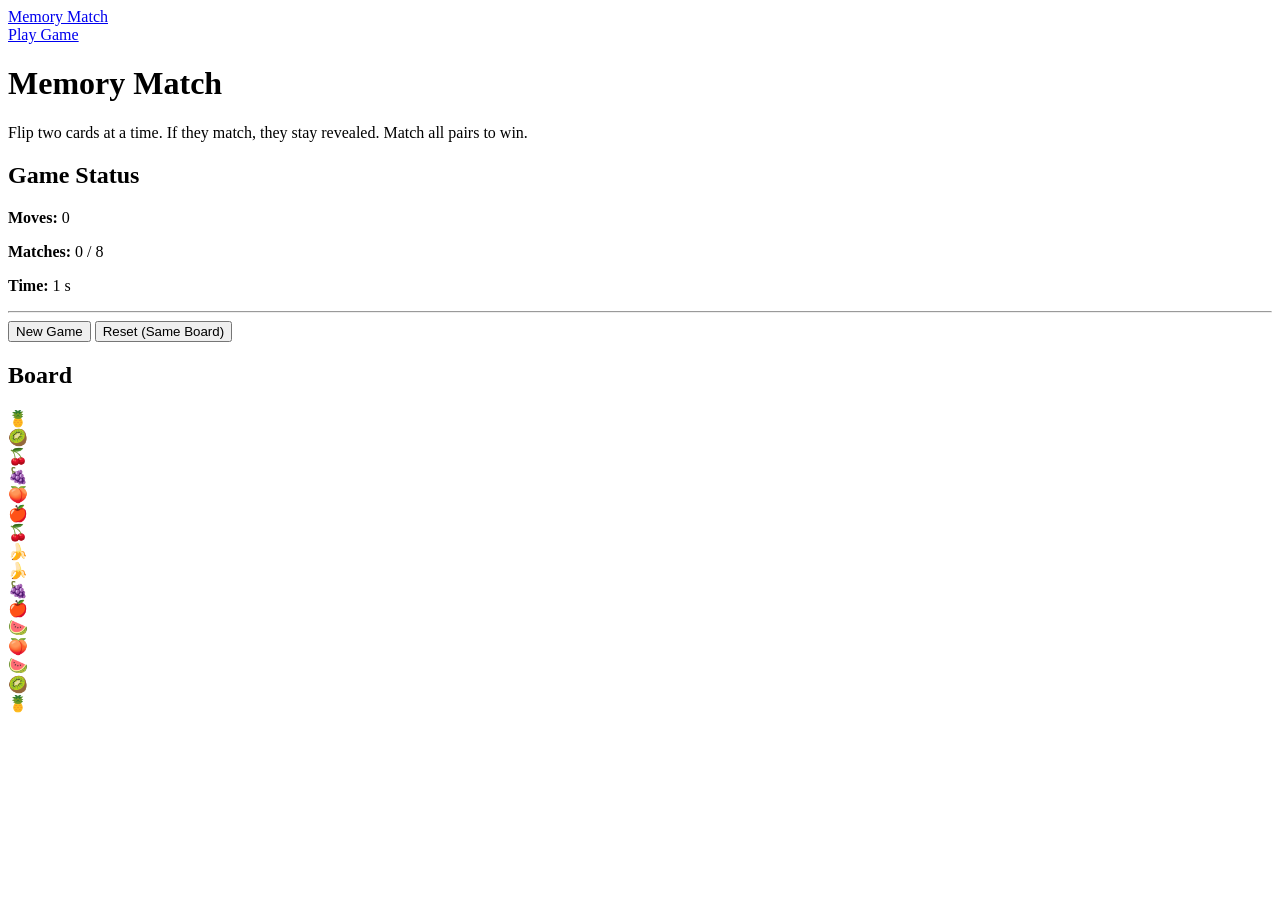
==== docs/index.html @ fc67b9db "demo files" ====
<!DOCTYPE html>
<html lang="en">
<head>
  <meta charset="UTF-8" />
  <meta name="viewport" content="width=device-width, initial-scale=1.0" />
  <title>Memory Match</title>

  <link rel="stylesheet" href="./css/memory_match.css">
</head>
<body>

  <!--  Bulma Navbar (both pages) -->
  <nav class="navbar is-dark" role="navigation" aria-label="main navigation">
    <div class="navbar-brand">
      <a class="navbar-item has-text-weight-bold" href="./index.html">
        Memory Match
      </a>

      <a role="button"
         class="navbar-burger"
         aria-label="menu"
         aria-expanded="false"
         data-target="mainNavbar">
        <span aria-hidden="true"></span>
        <span aria-hidden="true"></span>
        <span aria-hidden="true"></span>
      </a>
    </div>

    <div id="mainNavbar" class="navbar-menu">
      <div class="navbar-start">
        <a class="navbar-item" href="./index.html">Play Game</a>
      </div>
    </div>
  </nav>

  <main class="section">
    <div class="container">

      <!--title  -->
      <header class="mb-5">
        <h1 class="title is-2 mb-2">Memory Match</h1>
        <p class="subtitle is-5">
          Flip two cards at a time. If they match, they stay revealed. Match all pairs to win.
        </p>
      </header>

      <!-- layout -->
      <div class="columns is-variable is-6">

        <div class="column is-4">
          <div class="panel-box">
            <h2 class="panel-title">Game Status</h2>

            <div id="status-panel">
              <p><strong>Moves:</strong> <span id="moves">0</span></p>
              <p><strong>Matches:</strong> <span id="matches">0</span> / <span id="total-pairs">8</span></p>
              <p><strong>Time:</strong> <span id="time">0</span> s</p>
            </div>

            <hr class="divider">

            <div class="buttons is-flex is-flex-direction-column">
              <button id="btn-new-game" class="button is-primary is-fullwidth" type="button">New Game</button>
              <button id="btn-reset" class="button is-light is-fullwidth" type="button">Reset (Same Board)</button>
            </div>
          </div>
        </div>

 
        <div class="column is-8">
          <div class="panel-box">
            <h2 class="panel-title">Board</h2>

        
            <div id="board" aria-label="Game board"></div>
          </div>
        </div>

      </div>

      <div id="message" class="message-area"></div>

    </div>
  </main>

  <script src="./js/memory_match.js"></script>
</body>
</html>
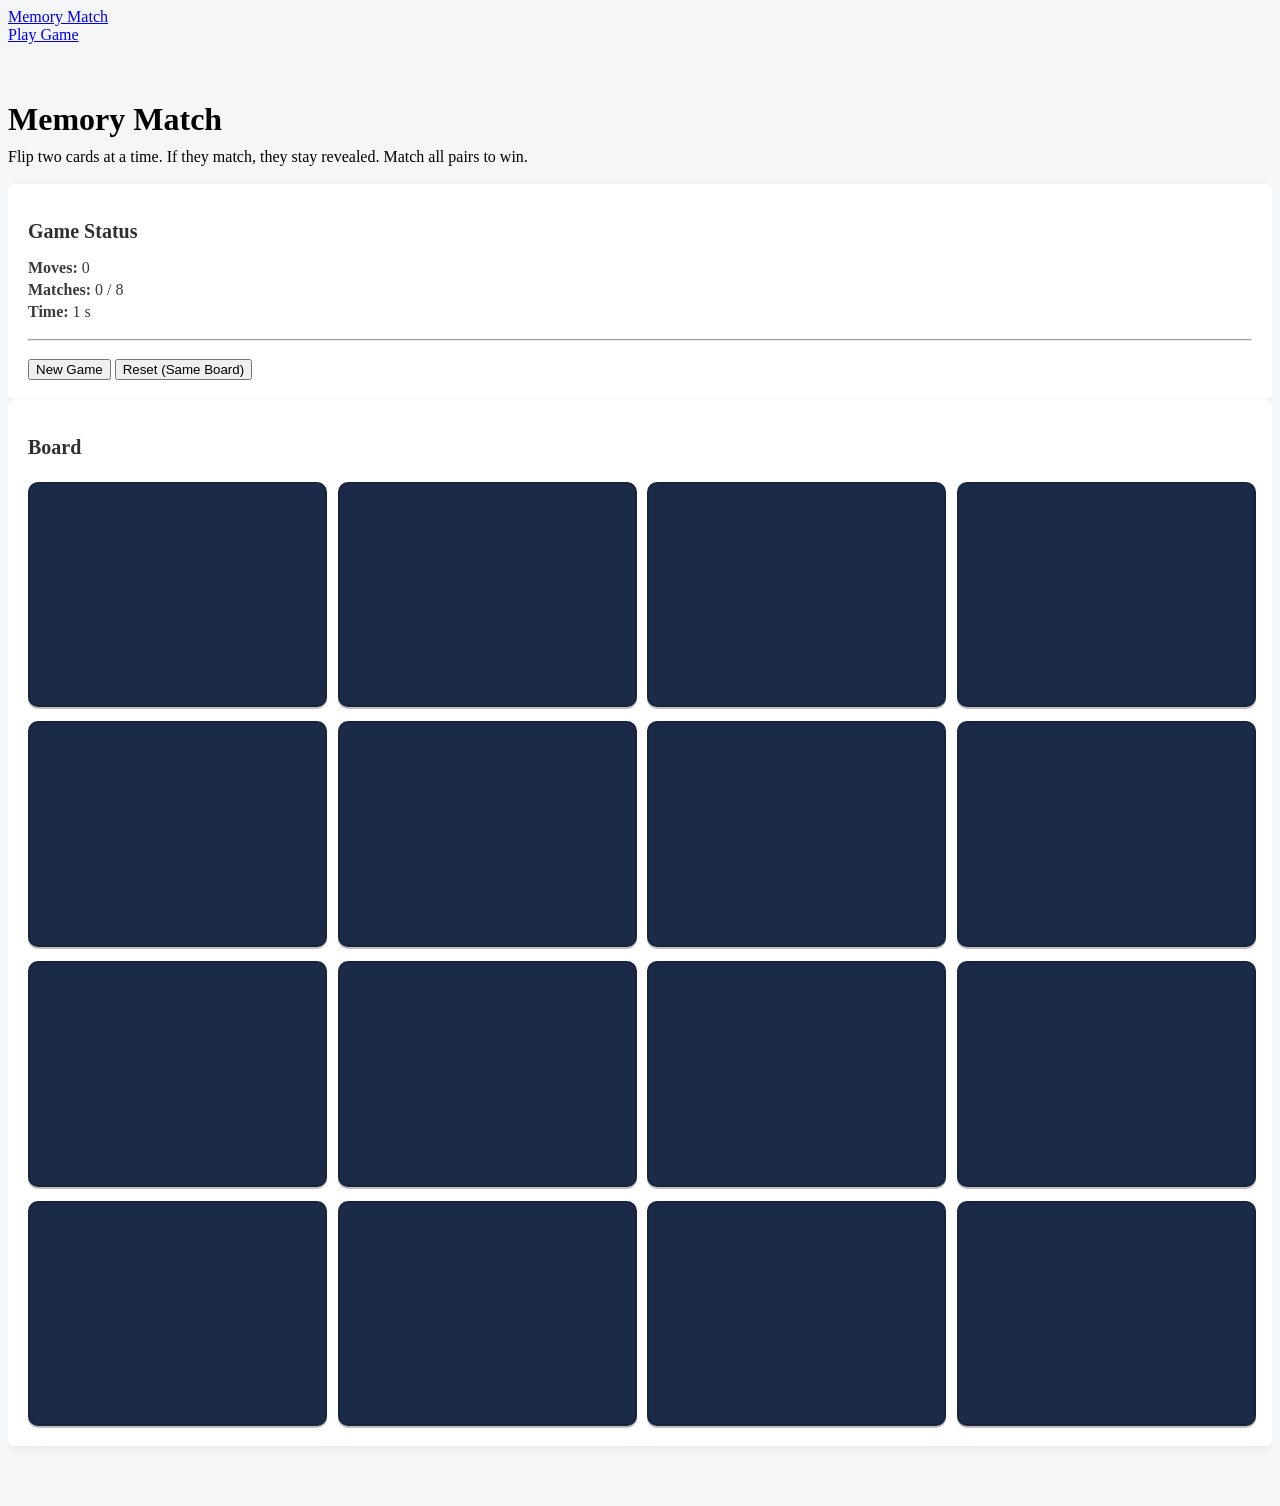
==== commit a3946b5c: "new demo files" ====
--- a/docs/index.html
+++ b/docs/index.html
@@ -5,7 +5,7 @@
   <meta name="viewport" content="width=device-width, initial-scale=1.0" />
   <title>Memory Match</title>
 
-  <link rel="stylesheet" href="./css/memory_match.css">
+  <link rel="stylesheet" href="./cs/memory_match.css">
 </head>
 <body>
 
--- a/docs/cs/memory_match.css
+++ b/docs/cs/memory_match.css
@@ -0,0 +1,208 @@
+/* =========================================================================
+   Lab 02 - Lab 03
+   - Bulma --> the navbar & general layout
+   - adding custom styling for the game, high scores
+   ========================================================================= */
+
+/* preventing horizontal scrolling on small screens */
+html, body {
+  max-width: 100%;
+  overflow-x: hidden;
+  background: #f5f6f8; 
+}
+
+/* Bulma navbar burger should look clickable */
+.navbar-burger {
+  cursor: pointer;
+}
+
+.section {
+  padding-top: 2.25rem;
+}
+
+/* 
+   styling for:
+   - game status box
+   - board box
+   - high scores table box
+ */
+.panel-box {
+  background: #ffffff;
+  border-radius: 6px;
+  padding: 1.25rem;
+  box-shadow: 0 2px 10px rgba(10, 10, 10, 0.06); 
+}
+
+.panel-title {
+  font-size: 1.25rem;
+  font-weight: 700;
+  margin-bottom: 1rem;
+  color: #2f2f2f;
+}
+
+.divider {
+  margin: 1.1rem 0;
+  background: #e9eaee;
+}
+
+/* status panel IDs */
+#status-panel p {
+  margin: 0.25rem 0;
+  font-size: 1rem;
+  color: #3b3b3b;
+}
+
+#status-panel strong {
+  font-weight: 700;
+}
+
+/* message like "You won! __ moves,  __ seconds." */
+.message-area {
+  margin-top: 1.25rem;
+  min-height: 2rem;   
+  font-weight: 600;
+  color: #2f2f2f;
+}
+
+/*
+   Game board layout (Lab 02 requirement)
+   - Use CSS Grid
+   - 4 columns for a 4×4 board
+   - Responsive spacing
+*/
+#board {
+  display: grid;
+  grid-template-columns: repeat(4, minmax(0, 1fr)); 
+  gap: 0.9rem;
+  padding-top: 0.4rem;
+}
+
+@media (max-width: 520px) {
+  #board {
+    gap: 0.6rem;
+  }
+}
+
+/*
+   Card styling 
+   Required classes:
+   - .card (base)
+    - .card-face (emoji/text inside)
+    - .flipped (visible)
+    - .matched (permanently revealed)
+     - .wrong (temporary mismatch highlight)
+ */
+
+
+#board .card {
+  width: 100%;
+  aspect-ratio: 4 / 3;      
+  border-radius: 10px;
+
+  background: #1b2a47;
+
+  border: 2px solid rgba(0, 0, 0, 0.15);
+  box-shadow: 0 2px 0 rgba(0, 0, 0, 0.25);
+
+  cursor: pointer;
+  user-select: none;
+
+  /* centering the emoji when flipped */
+  display: grid;
+  place-items: center;
+
+  /* smooth transitions */
+  transition: transform 120ms ease, border-color 160ms ease, background 160ms ease;
+}
+
+/* The actual emoji/text inside the card */
+#board .card-face {
+  font-size: clamp(1.25rem, 3.5vw, 2.1rem);
+
+  /* hidden until the card is flipped */
+  opacity: 0;
+  transform: scale(0.92);
+
+  transition: opacity 140ms ease, transform 140ms ease;
+}
+
+/* Flipped state: reveal the face */
+#board .card.flipped {
+  background: #d8ffe9;    
+  border-color: #00c48c;  
+}
+
+#board .card.flipped .card-face {
+  opacity: 1;
+  transform: scale(1);
+}
+
+/* Matched state: stays revealed  */
+#board .card.matched {
+  background: #d8ffe9;
+  border-color: #00c48c;
+  cursor: default;
+  filter: saturate(1.05);
+}
+
+#board .card.matched .card-face {
+  opacity: 1;
+  transform: scale(1);
+}
+
+/*  highlight mismatched pair */
+#board .card.wrong {
+  border-color: #ff4d4d;
+}
+
+/* wiggle animation to make mismatch obvious */
+@keyframes wiggle {
+  0% { transform: translateX(0); }
+  25% { transform: translateX(-3px); }
+  50% { transform: translateX(3px); }
+  75% { transform: translateX(-3px); }
+  100% { transform: translateX(0); }
+}
+
+#board .card.wrong {
+  animation: wiggle 220ms ease;
+}
+
+@media (hover: hover) {
+  #board .card:hover {
+    transform: translateY(-2px);
+  }
+}
+
+/* High Scores table styling (Lab 2-3) */
+#scores-table {
+  border-collapse: collapse;
+}
+
+#scores-table thead th {
+  border-bottom: 2px solid #dedfe4;
+  padding: 1rem 1rem;
+  font-weight: 700;
+  color: #2f2f2f;
+}
+
+#scores-table tbody td {
+  padding: 0.9rem 1rem;
+  border-top: 1px solid #ededf1;
+  color: #3b3b3b;
+}
+
+#scores-table tbody tr:nth-child(even) {
+  background: #fafafa;
+}
+
+/*  Fixing Bulma title/subtitle overlap */
+header .title {
+  margin-bottom: 0.5rem !important;
+  line-height: 1.15;
+}
+
+header .subtitle {
+  margin-top: 0 !important;  
+  line-height: 1.35;
+}
